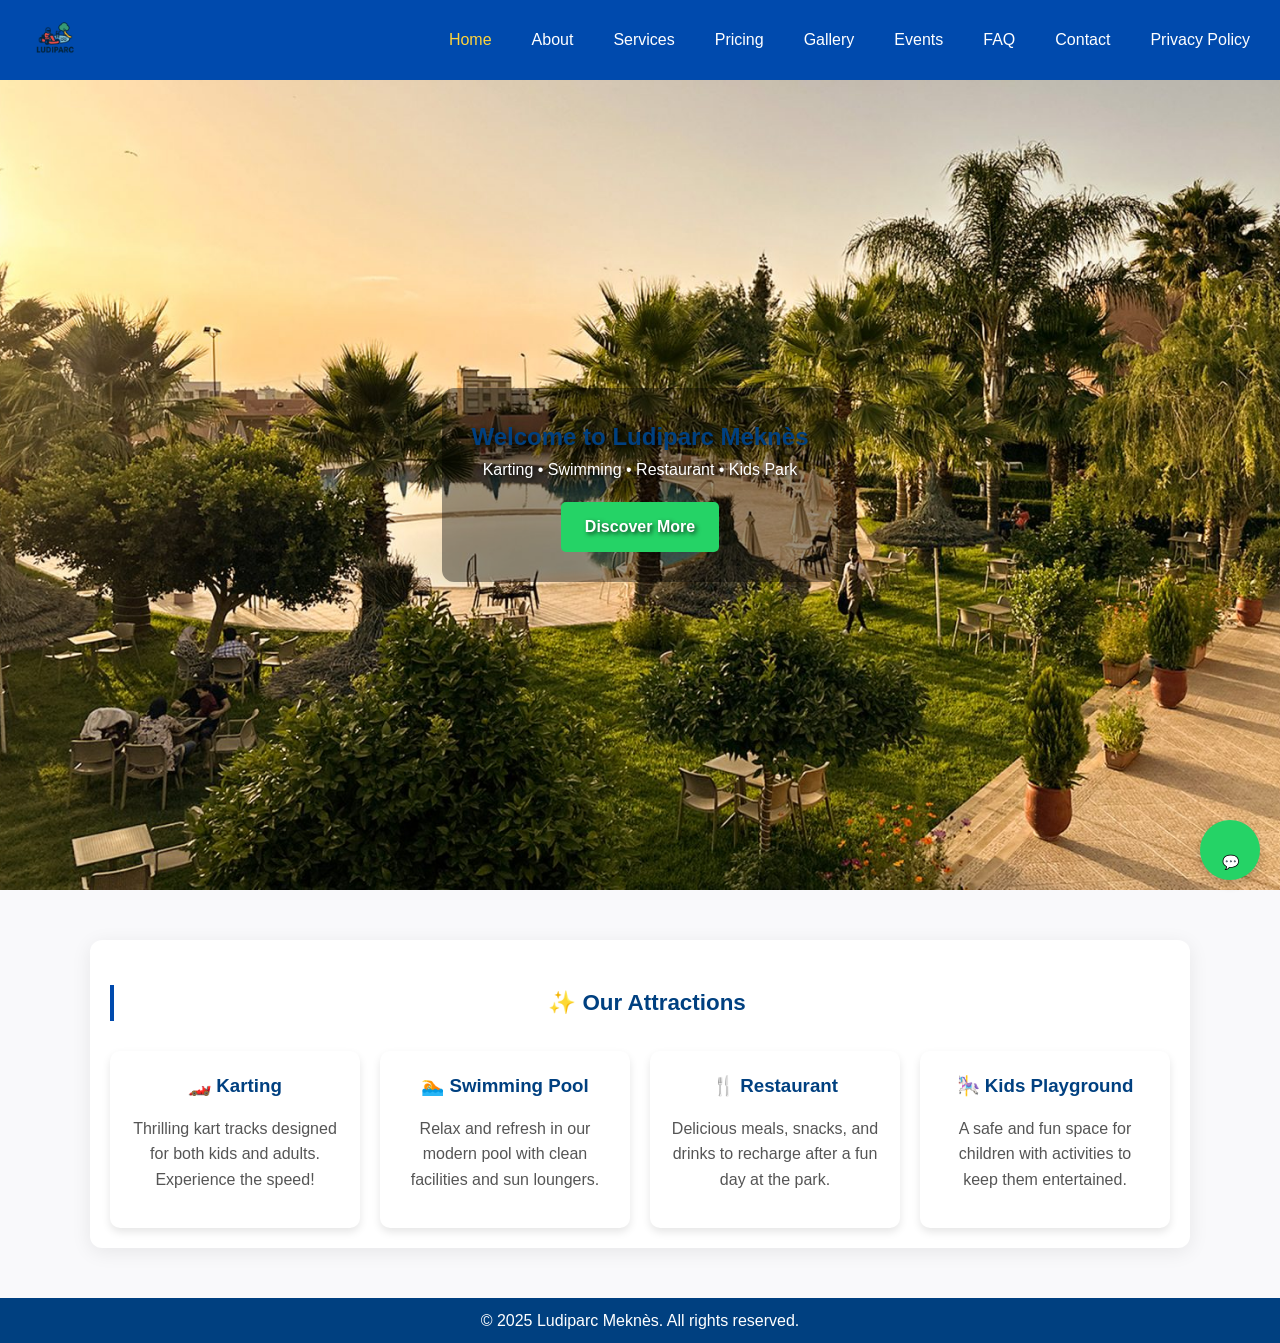
==== index.html @ 3d6740bc "Add files via upload" ====
<!DOCTYPE html>
<html lang="en">
<head>
  <meta charset="UTF-8">
  <meta name="viewport" content="width=device-width, initial-scale=1.0">
  <title>Ludiparc Meknès</title>
  <link rel="stylesheet" href="css/style.css">
  <link rel="icon" type="image/png" href="images/logo.png">
</head>
<body>
  <!-- Navbar -->
  <nav>
    <img src="images/logo.png" alt="Ludiparc Logo" class="logo">
    <ul>
      <li><a href="index.html" class="active">Home</a></li>
      <li><a href="about.html">About</a></li>
      <li><a href="services.html">Services</a></li>
      <li><a href="pricing.html">Pricing</a></li>
      <li><a href="gallery.html">Gallery</a></li>
      <li><a href="events.html">Events</a></li>
      <li><a href="faq.html">FAQ</a></li>
      <li><a href="contact.html">Contact</a></li>
      <li><a href="privacy.html">Privacy Policy</a></li>
    </ul>
  </nav>

  <!-- Large Hero Image Section -->
  <section class="hero">
    <div class="hero-content">
      <h1>Welcome to Ludiparc Meknès</h1>
      <p>Karting • Swimming • Restaurant • Kids Park</p>
      <a href="services.html" class="btn">Discover More</a>
    </div>
  </section>

  <!-- Attractions Section -->
  <main class="home-section">
    <h2>✨ Our Attractions</h2>
    <div class="home-container">
      <div class="home-card">
        <h3>🏎️ Karting</h3>
        <p>Thrilling kart tracks designed for both kids and adults. Experience the speed!</p>
      </div>

      <div class="home-card">
        <h3>🏊 Swimming Pool</h3>
        <p>Relax and refresh in our modern pool with clean facilities and sun loungers.</p>
      </div>

      <div class="home-card">
        <h3>🍴 Restaurant</h3>
        <p>Delicious meals, snacks, and drinks to recharge after a fun day at the park.</p>
      </div>

      <div class="home-card">
        <h3>🎠 Kids Playground</h3>
        <p>A safe and fun space for children with activities to keep them entertained.</p>
      </div>
    </div>
  </main>

  <!-- Footer -->
  <footer>
    <p>&copy; 2025 Ludiparc Meknès. All rights reserved.</p>
  </footer>

  <!-- Floating WhatsApp -->
  <a href="https://wa.me/212600000000" class="whatsapp-float">💬</a>
</body>
</html>
---- css/style.css ----
body { margin:0; font-family: Arial, sans-serif; background:#f9f9f9; color:#333; }
nav { display:flex; justify-content:space-between; align-items:center; background:#004080; padding:10px 20px; }
nav ul { list-style:none; display:flex; margin:0; padding:0; }
nav ul li { margin-left:20px; }
nav ul li a { color:white; text-decoration:none; font-weight:bold; }
nav .logo { height:40px; }
.hero { background:url('images/hero.jpg') no-repeat center center/cover; color:white; text-align:center; padding:120px 20px; }
h1 { color:#004080; }
.btn { background:#25D366; color:white; padding:10px 20px; text-decoration:none; border-radius:5px; }
.btn:hover { background:#1ebe57; }
footer { background:#004080; color:white; text-align:center; padding:10px; margin-top:20px; }
.whatsapp-float { position:fixed; width:60px; height:60px; bottom:20px; right:20px; background:#25D366; color:white; border-radius:50%; text-align:center; font-size:30px; line-height:60px; text-decoration:none; box-shadow:2px 2px 5px rgba(0,0,0,0.3); }
.whatsapp-float:hover { background:#1ebe57; }
.hero {
  background: url('../images/hero.jpg') no-repeat center center/cover;
  height: 90vh; /* 90% of the screen height */
  display: flex;
  align-items: center;
  justify-content: center;
  text-align: center;
  color: white;
  text-shadow: 2px 2px 4px rgba(0,0,0,0.7);
}

.hero-content {
  background: rgba(0, 0, 0, 0.4); /* dark overlay for readability */
  padding: 30px;
  border-radius: 12px;
}

.btn {
  display: inline-block;
  margin-top: 20px;
  background: #25D366;
  color: white;
  padding: 12px 24px;
  text-decoration: none;
  font-weight: bold;
  border-radius: 5px;
  transition: background 0.3s;
}

.btn:hover {
  background: #1ebe57;
}

/* Contact Section */
.contact-section {
  max-width: 1100px;
  margin: 50px auto;
  padding: 20px;
  text-align: center;
}

.contact-section h1 {
  color: #004080;
  margin-bottom: 30px;
}

.contact-container {
  display: flex;
  flex-wrap: wrap;
  justify-content: space-between;
  gap: 20px;
}

.contact-card {
  flex: 1 1 40%;
  background: #fff;
  padding: 20px;
  border-radius: 10px;
  box-shadow: 0 4px 8px rgba(0,0,0,0.1);
  text-align: left;
}

.contact-card h2 {
  margin-top: 0;
  color: #004080;
}

.map-container {
  flex: 1 1 55%;
  border-radius: 10px;
  overflow: hidden;
  box-shadow: 0 4px 8px rgba(0,0,0,0.1);
}
/* About Section */
.about-section {
  max-width: 1100px;
  margin: 50px auto;
  padding: 20px;
  text-align: center;
}

.about-section h1 {
  color: #004080;
  margin-bottom: 30px;
}

.about-container {
  display: flex;
  flex-wrap: wrap;
  justify-content: center;
  gap: 20px;
}

.about-card {
  flex: 1 1 30%;
  background: #fff;
  padding: 20px;
  border-radius: 10px;
  box-shadow: 0 4px 8px rgba(0,0,0,0.1);
  text-align: left;
}

.about-card h2 {
  color: #004080;
  margin-top: 0;
}
/* Events Section */
.events-section {
  max-width: 1100px;
  margin: 50px auto;
  padding: 20px;
  text-align: center;
}

.events-section h1 {
  color: #004080;
  margin-bottom: 30px;
}

.events-container {
  display: flex;
  flex-wrap: wrap;
  justify-content: center;
  gap: 20px;
}

.event-card {
  flex: 1 1 30%;
  background: #fff;
  padding: 20px;
  border-radius: 10px;
  box-shadow: 0 4px 8px rgba(0,0,0,0.1);
  text-align: left;
}

.event-card h2 {
  color: #004080;
  margin-top: 0;
}
/* Home Section */
.home-section {
  max-width: 1100px;
  margin: 50px auto;
  padding: 20px;
  text-align: center;
}

.home-section h2 {
  color: #004080;
  margin-bottom: 30px;
}

.home-container {
  display: flex;
  flex-wrap: wrap;
  justify-content: center;
  gap: 20px;
}

.home-card {
  flex: 1 1 22%;
  background: #fff;
  padding: 20px;
  border-radius: 10px;
  box-shadow: 0 4px 8px rgba(0,0,0,0.1);
  text-align: center;
}

.home-card h3 {
  color: #004080;
  margin-top: 0;
  margin-bottom: 10px;
}
/* FAQ Section */
.faq-section {
  max-width: 1100px;
  margin: 50px auto;
  padding: 20px;
  text-align: center;
}

.faq-section h1 {
  color: #004080;
  margin-bottom: 30px;
}

.faq-container {
  display: flex;
  flex-wrap: wrap;
  justify-content: center;
  gap: 20px;
}

.faq-card {
  flex: 1 1 30%;
  background: #fff;
  padding: 20px;
  border-radius: 10px;
  box-shadow: 0 4px 8px rgba(0,0,0,0.1);
  text-align: left;
}

.faq-card h2 {
  color: #004080;
  margin-top: 0;
}
/* Services Section */
.services-section {
  max-width: 1100px;
  margin: 50px auto;
  padding: 20px;
  text-align: center;
}

.services-section h1 {
  color: #004080;
  margin-bottom: 30px;
}

.services-container {
  display: flex;
  flex-wrap: wrap;
  justify-content: center;
  gap: 20px;
}

.service-card {
  flex: 1 1 22%;
  background: #fff;
  padding: 20px;
  border-radius: 10px;
  box-shadow: 0 4px 8px rgba(0,0,0,0.1);
  text-align: left;
}

.service-card h2 {
  color: #004080;
  margin: 0 0 10px 0;
}
/* Pricing Container */
.pricing-container {
  display: grid;
  grid-template-columns: repeat(auto-fit, minmax(250px, 1fr));
  gap: 25px;
  max-width: 1100px;
  margin: 0 auto;
}

/* Pricing Card */
.pricing-card {
  background: #fafafa;
  border-radius: 12px;
  padding: 25px;
  box-shadow: 0 5px 15px rgba(0,0,0,0.1);
  transition: transform 0.3s ease, box-shadow 0.3s ease;
}

.pricing-card:hover {
  transform: translateY(-8px);
  box-shadow: 0 8px 20px rgba(0,0,0,0.15);
}

.pricing-card h2 {
  font-size: 1.5rem;
  margin-bottom: 15px;
}

.pricing-card p {
  margin-bottom: 10px;
  font-size: 1rem;
  color: #555;
}

.pricing-card .price {
  font-size: 1.4rem;
  font-weight: bold;
  color: #ff6600;
}

/* Floating WhatsApp Button */
.whatsapp-float {
  position: fixed;
  bottom: 20px;
  right: 20px;
  background: #25D366;
  color: #fff;
  font-size: 1.6rem;
  padding: 12px 16px;
  border-radius: 50%;
  box-shadow: 0 4px 10px rgba(0,0,0,0.2);
  text-decoration: none;
  transition: transform 0.3s ease;
}

.whatsapp-float:hover {
  transform: scale(1.1);
  background: #1ebe5d;
}
/* Gallery Section */
.gallery-section {
  padding: 60px 20px;
  text-align: center;
}

.gallery-section h1 {
  font-size: 2.5rem;
  margin-bottom: 10px;
  color: #222;
}

.gallery-section .subtitle {
  color: #666;
  margin-bottom: 40px;
  font-size: 1.1rem;
}

.gallery-grid {
  display: grid;
  grid-template-columns: repeat(auto-fit, minmax(250px, 1fr));
  gap: 15px;
  max-width: 1200px;
  margin: auto;
}

.gallery-grid img {
  width: 100%;
  border-radius: 12px;
  box-shadow: 0 4px 12px rgba(0,0,0,0.15);
  transition: transform 0.3s ease, box-shadow 0.3s ease;
  cursor: pointer;
}

.gallery-grid img:hover {
  transform: scale(1.05);
  box-shadow: 0 6px 18px rgba(0,0,0,0.25);
}
/* General Reset */
* {
  margin: 0;
  padding: 0;
  box-sizing: border-box;
}

body {
  font-family: "Segoe UI", Tahoma, Geneva, Verdana, sans-serif;
  line-height: 1.6;
  color: #333;
  background: #f9f9fb;
}

/* Navigation Bar */
nav {
  display: flex;
  justify-content: space-between;
  align-items: center;
  background: #004aad;
  padding: 15px 30px;
  box-shadow: 0 2px 5px rgba(0,0,0,0.15);
}

nav .logo {
  height: 50px;
}

nav ul {
  list-style: none;
  display: flex;
  gap: 20px;
}

nav ul li a {
  text-decoration: none;
  color: #fff;
  font-weight: 500;
  transition: color 0.3s;
}

nav ul li a:hover,
nav ul li a.active {
  color: #ffd43b;
}

/* Main Content */
main {
  max-width: 900px;
  margin: 50px auto;
  padding: 30px;
  background: #fff;
  border-radius: 12px;
  box-shadow: 0 4px 20px rgba(0,0,0,0.08);
}

main h1 {
  font-size: 2.2rem;
  color: #004aad;
  margin-bottom: 20px;
  border-bottom: 2px solid #004aad;
  padding-bottom: 10px;
}

main h2 {
  margin-top: 25px;
  font-size: 1.4rem;
  color: #222;
  border-left: 4px solid #004aad;
  padding-left: 10px;
}

main p {
  margin: 15px 0;
  font-size: 1rem;
  color: #555;
}

/* Links */
a {
  color: #004aad;
  text-decoration: none;
}

a:hover {
  text-decoration: underline;
}

/* WhatsApp Floating Button */
.whatsapp-float {
  position: fixed;
  bottom: 20px;
  right: 20px;
  background: #25d366;
  color: #fff;
  padding: 12px 18px;
  border-radius: 50px;
  font-weight: bold;
  font-size: 14px;
  text-decoration: none;
  box-shadow: 0 4px 10px rgba(0,0,0,0.2);
  transition: background 0.3s ease-in-out;
}

.whatsapp-float:hover {
  background: #1ebe5b;
}

/* Responsive */
@media (max-width: 768px) {
  nav {
    flex-direction: column;
    text-align: center;
  }

  nav ul {
    flex-direction: column;
    gap: 10px;
    margin-top: 15px;
  }

  main {
    margin: 20px}
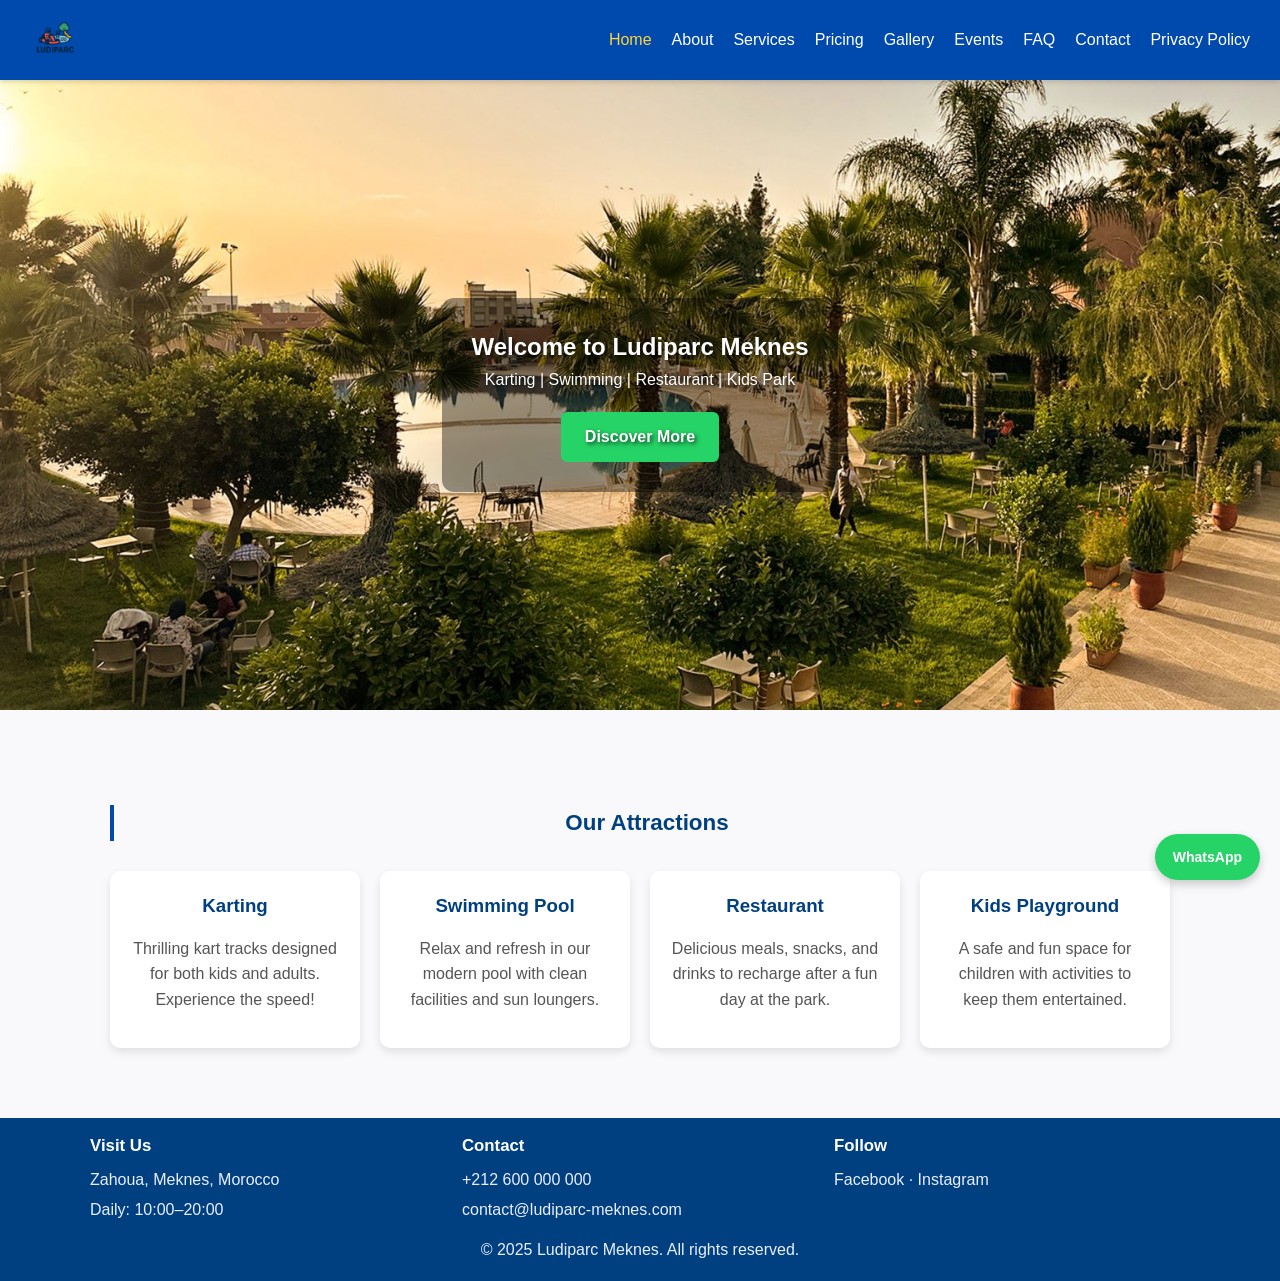
==== commit 1380eae4: "Add files via upload" ====
--- a/index.html
+++ b/index.html
@@ -3,15 +3,29 @@
 <head>
   <meta charset="UTF-8">
   <meta name="viewport" content="width=device-width, initial-scale=1.0">
-  <title>Ludiparc Meknès</title>
+  <meta name="description" content="Ludiparc Meknes: Karting, swimming pool, restaurant and kids park. A family-friendly leisure park in Meknes, Morocco.">
+  <meta name="theme-color" content="#004aad">
+  <meta property="og:type" content="website">
+  <meta property="og:title" content="Ludiparc Meknes">
+  <meta property="og:description" content="Karting, swimming, restaurant and kids park in Meknes.">
+  <meta property="og:image" content="images/hero.jpg">
+  <title>Ludiparc Meknes</title>
   <link rel="stylesheet" href="css/style.css">
   <link rel="icon" type="image/png" href="images/logo.png">
 </head>
-<body>
+<body class="no-scroll">
+  <div class="preloader" role="status" aria-live="polite" aria-label="Loading">
+    <div class="preload-logo">
+      <span class="ring" aria-hidden="true"></span>
+      <img src="images/logo.png" alt="Ludiparc logo">
+    </div>
+    <div class="loading-text">Loading...</div>
+  </div>
   <!-- Navbar -->
   <nav>
     <img src="images/logo.png" alt="Ludiparc Logo" class="logo">
-    <ul>
+    <button class="menu-toggle" aria-label="Toggle menu" aria-expanded="false" aria-controls="primary-nav">&#9776;</button>
+    <ul id="primary-nav">
       <li><a href="index.html" class="active">Home</a></li>
       <li><a href="about.html">About</a></li>
       <li><a href="services.html">Services</a></li>
@@ -27,33 +41,33 @@
   <!-- Large Hero Image Section -->
   <section class="hero">
     <div class="hero-content">
-      <h1>Welcome to Ludiparc Meknès</h1>
-      <p>Karting • Swimming • Restaurant • Kids Park</p>
+      <h1>Welcome to Ludiparc Meknes</h1>
+      <p>Karting | Swimming | Restaurant | Kids Park</p>
       <a href="services.html" class="btn">Discover More</a>
     </div>
   </section>
 
   <!-- Attractions Section -->
   <main class="home-section">
-    <h2>✨ Our Attractions</h2>
+    <h2>Our Attractions</h2>
     <div class="home-container">
       <div class="home-card">
-        <h3>🏎️ Karting</h3>
+        <h3>Karting</h3>
         <p>Thrilling kart tracks designed for both kids and adults. Experience the speed!</p>
       </div>
 
       <div class="home-card">
-        <h3>🏊 Swimming Pool</h3>
+        <h3>Swimming Pool</h3>
         <p>Relax and refresh in our modern pool with clean facilities and sun loungers.</p>
       </div>
 
       <div class="home-card">
-        <h3>🍴 Restaurant</h3>
+        <h3>Restaurant</h3>
         <p>Delicious meals, snacks, and drinks to recharge after a fun day at the park.</p>
       </div>
 
       <div class="home-card">
-        <h3>🎠 Kids Playground</h3>
+        <h3>Kids Playground</h3>
         <p>A safe and fun space for children with activities to keep them entertained.</p>
       </div>
     </div>
@@ -61,10 +75,27 @@
 
   <!-- Footer -->
   <footer>
-    <p>&copy; 2025 Ludiparc Meknès. All rights reserved.</p>
+    <div class="footer-columns">
+      <div>
+        <h3>Visit Us</h3>
+        <p>Zahoua, Meknes, Morocco</p>
+        <p>Daily: 10:00–20:00</p>
+      </div>
+      <div>
+        <h3>Contact</h3>
+        <p><a href="tel:+212600000000">+212 600 000 000</a></p>
+        <p><a href="mailto:contact@ludiparc-meknes.com">contact@ludiparc-meknes.com</a></p>
+      </div>
+      <div>
+        <h3>Follow</h3>
+        <p><a href="https://www.facebook.com/" target="_blank" rel="noopener">Facebook</a> · <a href="https://www.instagram.com/" target="_blank" rel="noopener">Instagram</a></p>
+      </div>
+    </div>
+    <p>&copy; 2025 Ludiparc Meknes. All rights reserved.</p>
   </footer>
 
   <!-- Floating WhatsApp -->
-  <a href="https://wa.me/212600000000" class="whatsapp-float">💬</a>
+  <a href="https://wa.me/212600000000" class="whatsapp-float" aria-label="Chat on WhatsApp">WhatsApp</a>
+  <script src="js/scripts.js" defer></script>
 </body>
 </html>
--- a/css/style.css
+++ b/css/style.css
@@ -1,89 +1,140 @@
-body { margin:0; font-family: Arial, sans-serif; background:#f9f9f9; color:#333; }
-nav { display:flex; justify-content:space-between; align-items:center; background:#004080; padding:10px 20px; }
-nav ul { list-style:none; display:flex; margin:0; padding:0; }
-nav ul li { margin-left:20px; }
-nav ul li a { color:white; text-decoration:none; font-weight:bold; }
-nav .logo { height:40px; }
-.hero { background:url('images/hero.jpg') no-repeat center center/cover; color:white; text-align:center; padding:120px 20px; }
-h1 { color:#004080; }
-.btn { background:#25D366; color:white; padding:10px 20px; text-decoration:none; border-radius:5px; }
+/*
+  Global styles
+  Consolidated and cleaned for consistency and responsiveness
+*/
+/* Design tokens */
+:root { --brand:#004aad; --brand-dark:#004080; --accent:#ffd43b; --bg:#f9f9fb; --text:#333; --success:#25d366; }
+html { scroll-behavior: smooth; }
+* { box-sizing: border-box; }
+body { margin:0; font-family: "Segoe UI", Tahoma, Geneva, Verdana, sans-serif; background:var(--bg); color:var(--text); line-height:1.6; }
+
+/* Navigation */
+nav { position: sticky; top:0; z-index:1000; display:flex; justify-content:space-between; align-items:center; background:var(--brand); padding:15px 30px; box-shadow: 0 2px 5px rgba(0,0,0,0.15); }
+nav .logo { height:50px; }
+nav ul { list-style:none; display:flex; gap:20px; margin:0; padding:0; }
+nav ul li a { color:#fff; text-decoration:none; font-weight:500; transition: color 0.3s; }
+nav ul li a:hover, nav ul li a.active { color:var(--accent); }
+/* Hamburger */
+.menu-toggle { display:none; background:transparent; border:0; color:#fff; font-size:28px; cursor:pointer; }
+
+/* Hero */
+.hero { background: url('../images/hero.jpg') no-repeat center center/cover; min-height: 70vh; display:flex; align-items:center; justify-content:center; text-align:center; color:#fff; text-shadow: 2px 2px 4px rgba(0,0,0,0.7); }
+.hero-content { background: rgba(0,0,0,0.4); padding:30px; border-radius:12px; }
+
+/* Buttons */
+.btn { display:inline-block; margin-top:20px; background:#25d366; color:#fff; padding:12px 24px; text-decoration:none; font-weight:bold; border-radius:6px; transition: background 0.3s; }
 .btn:hover { background:#1ebe57; }
-footer { background:#004080; color:white; text-align:center; padding:10px; margin-top:20px; }
-.whatsapp-float { position:fixed; width:60px; height:60px; bottom:20px; right:20px; background:#25D366; color:white; border-radius:50%; text-align:center; font-size:30px; line-height:60px; text-decoration:none; box-shadow:2px 2px 5px rgba(0,0,0,0.3); }
-.whatsapp-float:hover { background:#1ebe57; }
-.hero {
-  background: url('../images/hero.jpg') no-repeat center center/cover;
-  height: 90vh; /* 90% of the screen height */
-  display: flex;
+
+/* Main containers */
+main { max-width: 1100px; margin: 50px auto; padding: 20px; background:#fff; border-radius:12px; box-shadow: 0 4px 20px rgba(0,0,0,0.08); }
+main h1 { font-size: 2.2rem; color:#004aad; margin-bottom:20px; border-bottom:2px solid #004aad; padding-bottom:10px; }
+main h2 { margin-top:25px; font-size:1.3rem; color:#222; border-left:4px solid #004aad; padding-left:10px; }
+main p { margin: 15px 0; color:#555; }
+
+/* Section specific */
+.home-section, .about-section, .services-section, .events-section, .faq-section, .gallery-section { background: transparent; box-shadow:none; border-radius:0; }
+.home-container, .about-container, .services-container, .events-container, .faq-container { display:flex; flex-wrap:wrap; justify-content:center; gap:20px; }
+.home-card, .about-card, .service-card, .event-card, .faq-card { flex: 1 1 250px; background:#fff; padding:20px; border-radius:10px; box-shadow: 0 4px 8px rgba(0,0,0,0.1); }
+.home-card h3, .about-card h2, .service-card h2, .event-card h2, .faq-card h2 { color:#004080; margin:0 0 10px; }
+
+/* Contact */
+.contact-section { text-align:center; }
+.contact-container { display:flex; flex-wrap:wrap; justify-content:space-between; gap:20px; }
+.contact-card { flex: 1 1 320px; background:#fff; padding:20px; border-radius:10px; box-shadow: 0 4px 8px rgba(0,0,0,0.1); text-align:left; }
+.map-container { flex: 1 1 420px; border-radius:10px; overflow:hidden; box-shadow: 0 4px 8px rgba(0,0,0,0.1); }
+
+/* Pricing */
+.pricing-container { display: grid; grid-template-columns: repeat(auto-fit, minmax(250px, 1fr)); gap: 25px; max-width: 1100px; margin: 0 auto; }
+.pricing-card { background:#fafafa; border-radius:12px; padding:25px; box-shadow: 0 5px 15px rgba(0,0,0,0.1); transition: transform 0.3s ease, box-shadow 0.3s ease; }
+.pricing-card:hover { transform: translateY(-8px); box-shadow: 0 8px 20px rgba(0,0,0,0.15); }
+.pricing-card h2 { font-size:1.4rem; margin-bottom:15px; }
+.pricing-card p { margin-bottom:10px; color:#555; }
+.pricing-card .price { font-size:1.3rem; font-weight:bold; color:#ff6600; }
+
+/* Gallery */
+.gallery-section { text-align:center; }
+.gallery-grid { display:grid; grid-template-columns: repeat(auto-fit, minmax(250px, 1fr)); gap:15px; max-width:1200px; margin:auto; }
+.gallery-grid img { width:100%; border-radius:12px; box-shadow: 0 4px 12px rgba(0,0,0,0.15); transition: transform 0.3s ease, box-shadow 0.3s ease; cursor:pointer; }
+.gallery-grid img:hover { transform: scale(1.05); box-shadow: 0 6px 18px rgba(0,0,0,0.25); }
+
+/* Footer */
+footer { background:#004080; color:white; text-align:center; padding:15px; margin-top:40px; }
+footer .footer-columns { display:grid; grid-template-columns: repeat(auto-fit, minmax(220px, 1fr)); gap:16px; max-width:1100px; margin:0 auto 10px; text-align:left; }
+footer h3 { margin:0 0 8px; font-size:1.05rem; }
+footer p, footer a { color:#e9eefb; margin:4px 0; text-decoration:none; }
+footer a:hover { text-decoration:underline; }
+
+/* WhatsApp Floating Button */
+.whatsapp-float { position:fixed; bottom:20px; right:20px; background:var(--success); color:#fff; padding:12px 18px; border-radius:50px; font-weight:bold; font-size:14px; text-decoration:none; box-shadow: 0 4px 10px rgba(0,0,0,0.2); transition: transform 0.2s, background 0.3s; }
+.whatsapp-float:hover { background:#1ebe5d; transform: scale(1.05); }
+
+/* Preloader (Loading screen) */
+.preloader {
+  position: fixed;
+  inset: 0;
+  background: linear-gradient(160deg, #004aad 0%, #0b63c7 100%);
+  display: flex;
+  flex-direction: column;
   align-items: center;
   justify-content: center;
-  text-align: center;
-  color: white;
-  text-shadow: 2px 2px 4px rgba(0,0,0,0.7);
-}
-
-.hero-content {
-  background: rgba(0, 0, 0, 0.4); /* dark overlay for readability */
-  padding: 30px;
-  border-radius: 12px;
-}
-
-.btn {
-  display: inline-block;
-  margin-top: 20px;
-  background: #25D366;
-  color: white;
-  padding: 12px 24px;
-  text-decoration: none;
-  font-weight: bold;
-  border-radius: 5px;
-  transition: background 0.3s;
-}
-
-.btn:hover {
-  background: #1ebe57;
-}
-
-/* Contact Section */
-.contact-section {
-  max-width: 1100px;
-  margin: 50px auto;
-  padding: 20px;
-  text-align: center;
-}
-
-.contact-section h1 {
-  color: #004080;
-  margin-bottom: 30px;
-}
-
-.contact-container {
-  display: flex;
-  flex-wrap: wrap;
-  justify-content: space-between;
-  gap: 20px;
-}
-
-.contact-card {
-  flex: 1 1 40%;
-  background: #fff;
-  padding: 20px;
-  border-radius: 10px;
-  box-shadow: 0 4px 8px rgba(0,0,0,0.1);
-  text-align: left;
-}
-
-.contact-card h2 {
-  margin-top: 0;
-  color: #004080;
-}
-
-.map-container {
-  flex: 1 1 55%;
-  border-radius: 10px;
-  overflow: hidden;
-  box-shadow: 0 4px 8px rgba(0,0,0,0.1);
-}
+  z-index: 9999;
+  transition: opacity 0.5s ease, visibility 0.5s ease;
+}
+
+.preloader .preload-logo {
+  width: 90px;
+  height: 90px;
+  border-radius: 50%;
+  background: #ffffff;
+  display: grid;
+  place-items: center;
+  box-shadow: 0 10px 25px rgba(0,0,0,0.25);
+  margin-bottom: 16px;
+  position: relative;
+}
+
+.preloader .preload-logo img {
+  width: 56px;
+  height: auto;
+  animation: float 1.8s ease-in-out infinite;
+}
+
+.preloader .ring {
+  position: absolute;
+  width: 110px;
+  height: 110px;
+  border-radius: 50%;
+  border: 3px solid rgba(255,255,255,0.35);
+  border-top-color: #ffd43b;
+  animation: spin 1.2s linear infinite;
+}
+
+.preloader .loading-text {
+  color: #fff;
+  font-weight: 600;
+  letter-spacing: 0.04em;
+  opacity: 0.9;
+}
+
+/* Hide preloader once loaded */
+body.loaded .preloader { opacity: 0; visibility: hidden; pointer-events: none; }
+body.no-scroll { overflow: hidden; }
+
+/* Keyframes */
+@keyframes spin { from { transform: rotate(0deg);} to { transform: rotate(360deg);} }
+@keyframes float { 0%,100% { transform: translateY(0);} 50% { transform: translateY(-6px);} }
+
+/* Responsive */
+@media (max-width: 768px) {
+  nav { flex-wrap: wrap; }
+  .menu-toggle { display:block; }
+  nav ul { display:none; width:100%; flex-direction:column; gap:10px; margin-top:12px; }
+  body.nav-open nav ul { display:flex; }
+  main { margin: 20px; padding: 20px; }
+}
+
+/* Accessibility */
+:focus-visible { outline: 2px dashed var(--accent); outline-offset: 2px; }
 /* About Section */
 .about-section {
   max-width: 1100px;
@@ -469,4 +520,4 @@
   }
 
   main {
-    margin: 20px}+    margin: 20px}
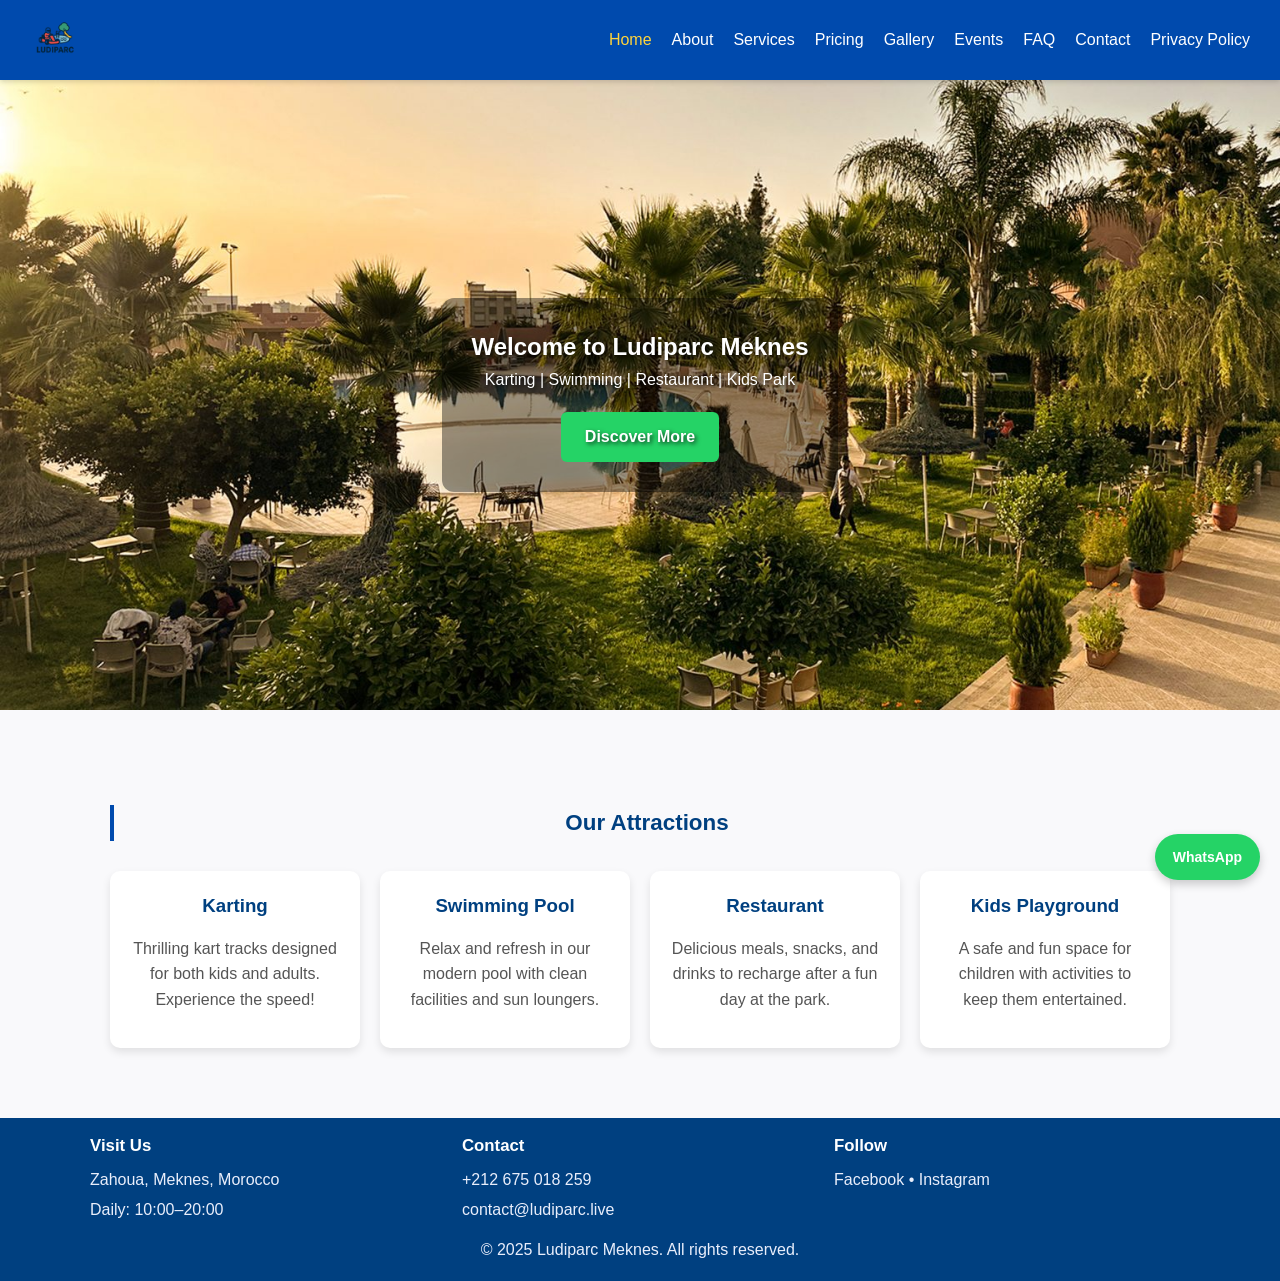
==== commit ce2f0d32: "Add files via upload" ====
--- a/index.html
+++ b/index.html
@@ -1,4 +1,4 @@
-<!DOCTYPE html>
+﻿<!DOCTYPE html>
 <html lang="en">
 <head>
   <meta charset="UTF-8">
@@ -83,19 +83,23 @@
       </div>
       <div>
         <h3>Contact</h3>
-        <p><a href="tel:+212600000000">+212 600 000 000</a></p>
-        <p><a href="mailto:contact@ludiparc-meknes.com">contact@ludiparc-meknes.com</a></p>
+        <p><a href="tel:+212675018259">+212 675 018 259</a></p>
+        <p><a href="mailto:contact@ludiparc.live">contact@ludiparc.live</a></p>
       </div>
       <div>
         <h3>Follow</h3>
-        <p><a href="https://www.facebook.com/" target="_blank" rel="noopener">Facebook</a> · <a href="https://www.instagram.com/" target="_blank" rel="noopener">Instagram</a></p>
+        <p><a href="https://www.facebook.com/" target="_blank" rel="noopener">Facebook</a> • <a href="https://www.instagram.com/" target="_blank" rel="noopener">Instagram</a></p>
       </div>
     </div>
     <p>&copy; 2025 Ludiparc Meknes. All rights reserved.</p>
   </footer>
 
   <!-- Floating WhatsApp -->
-  <a href="https://wa.me/212600000000" class="whatsapp-float" aria-label="Chat on WhatsApp">WhatsApp</a>
+  <a href="https://wa.me/212675018259" class="whatsapp-float" aria-label="Chat on WhatsApp">WhatsApp</a>
   <script src="js/scripts.js" defer></script>
 </body>
 </html>
+
+
+
+
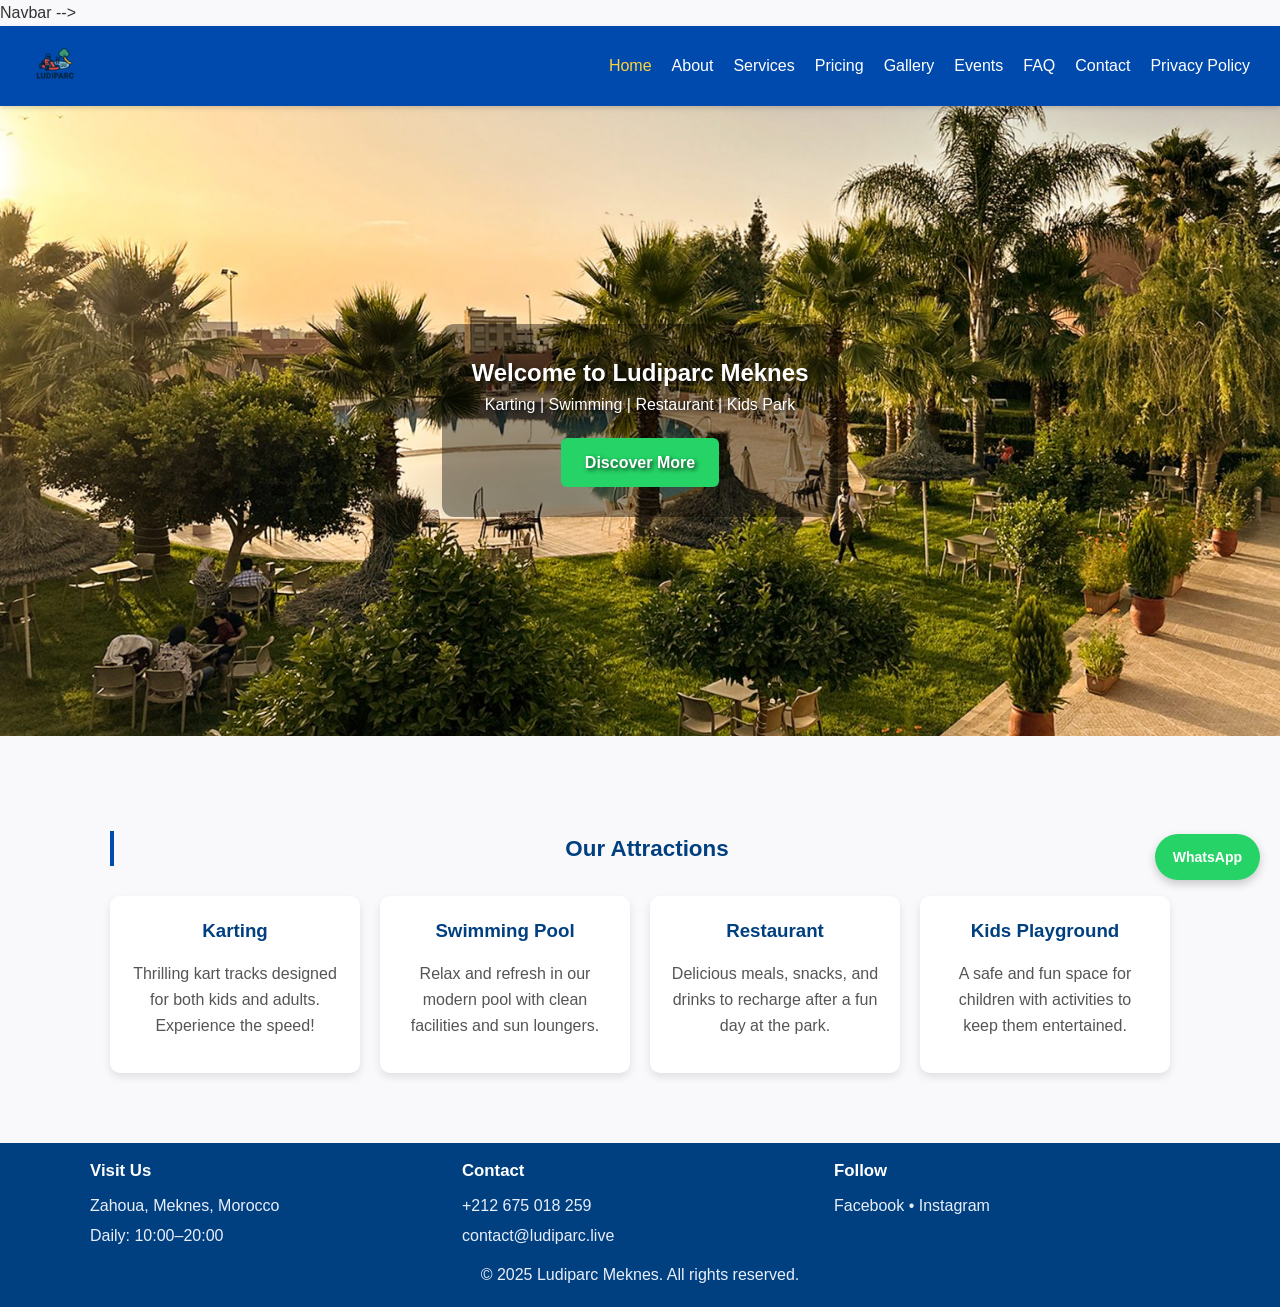
==== commit a8a46207: "Update index.html" ====
--- a/index.html
+++ b/index.html
@@ -1,105 +1,126 @@
-﻿<!DOCTYPE html>
-<html lang="en">
-<head>
-  <meta charset="UTF-8">
-  <meta name="viewport" content="width=device-width, initial-scale=1.0">
-  <meta name="description" content="Ludiparc Meknes: Karting, swimming pool, restaurant and kids park. A family-friendly leisure park in Meknes, Morocco.">
-  <meta name="theme-color" content="#004aad">
-  <meta property="og:type" content="website">
-  <meta property="og:title" content="Ludiparc Meknes">
-  <meta property="og:description" content="Karting, swimming, restaurant and kids park in Meknes.">
-  <meta property="og:image" content="images/hero.jpg">
-  <title>Ludiparc Meknes</title>
-  <link rel="stylesheet" href="css/style.css">
-  <link rel="icon" type="image/png" href="images/logo.png">
-</head>
-<body class="no-scroll">
-  <div class="preloader" role="status" aria-live="polite" aria-label="Loading">
-    <div class="preload-logo">
-      <span class="ring" aria-hidden="true"></span>
-      <img src="images/logo.png" alt="Ludiparc logo">
-    </div>
-    <div class="loading-text">Loading...</div>
-  </div>
-  <!-- Navbar -->
-  <nav>
-    <img src="images/logo.png" alt="Ludiparc Logo" class="logo">
-    <button class="menu-toggle" aria-label="Toggle menu" aria-expanded="false" aria-controls="primary-nav">&#9776;</button>
-    <ul id="primary-nav">
-      <li><a href="index.html" class="active">Home</a></li>
-      <li><a href="about.html">About</a></li>
-      <li><a href="services.html">Services</a></li>
-      <li><a href="pricing.html">Pricing</a></li>
-      <li><a href="gallery.html">Gallery</a></li>
-      <li><a href="events.html">Events</a></li>
-      <li><a href="faq.html">FAQ</a></li>
-      <li><a href="contact.html">Contact</a></li>
-      <li><a href="privacy.html">Privacy Policy</a></li>
-    </ul>
-  </nav>
-
-  <!-- Large Hero Image Section -->
-  <section class="hero">
-    <div class="hero-content">
-      <h1>Welcome to Ludiparc Meknes</h1>
-      <p>Karting | Swimming | Restaurant | Kids Park</p>
-      <a href="services.html" class="btn">Discover More</a>
-    </div>
-  </section>
-
-  <!-- Attractions Section -->
-  <main class="home-section">
-    <h2>Our Attractions</h2>
-    <div class="home-container">
-      <div class="home-card">
-        <h3>Karting</h3>
-        <p>Thrilling kart tracks designed for both kids and adults. Experience the speed!</p>
-      </div>
-
-      <div class="home-card">
-        <h3>Swimming Pool</h3>
-        <p>Relax and refresh in our modern pool with clean facilities and sun loungers.</p>
-      </div>
-
-      <div class="home-card">
-        <h3>Restaurant</h3>
-        <p>Delicious meals, snacks, and drinks to recharge after a fun day at the park.</p>
-      </div>
-
-      <div class="home-card">
-        <h3>Kids Playground</h3>
-        <p>A safe and fun space for children with activities to keep them entertained.</p>
-      </div>
-    </div>
-  </main>
-
-  <!-- Footer -->
-  <footer>
-    <div class="footer-columns">
-      <div>
-        <h3>Visit Us</h3>
-        <p>Zahoua, Meknes, Morocco</p>
-        <p>Daily: 10:00–20:00</p>
-      </div>
-      <div>
-        <h3>Contact</h3>
-        <p><a href="tel:+212675018259">+212 675 018 259</a></p>
-        <p><a href="mailto:contact@ludiparc.live">contact@ludiparc.live</a></p>
-      </div>
-      <div>
-        <h3>Follow</h3>
-        <p><a href="https://www.facebook.com/" target="_blank" rel="noopener">Facebook</a> • <a href="https://www.instagram.com/" target="_blank" rel="noopener">Instagram</a></p>
-      </div>
-    </div>
-    <p>&copy; 2025 Ludiparc Meknes. All rights reserved.</p>
-  </footer>
-
-  <!-- Floating WhatsApp -->
-  <a href="https://wa.me/212675018259" class="whatsapp-float" aria-label="Chat on WhatsApp">WhatsApp</a>
-  <script src="js/scripts.js" defer></script>
-</body>
-</html>
+﻿<!DOCTYPE html>
+<html lang="en">
+<head>
+  <meta charset="UTF-8">
+  <meta name="viewport" content="width=device-width, initial-scale=1.0">
+  <meta name="description" content="Ludiparc Meknes: Karting, swimming pool, restaurant and kids park. A family-friendly leisure park in Meknes, Morocco.">
+  <meta name="theme-color" content="#004aad">
+  <meta property="og:type" content="website">
+  <meta property="og:title" content="Ludiparc Meknes">
+  <meta property="og:description" content="Karting, swimming, restaurant and kids park in Meknes.">
+  <meta property="og:image" content="images/hero.jpg">
+  <title>Ludiparc Meknes</title>
+  <link rel="stylesheet" href="css/style.css">
+  <link rel="icon" type="image/png" href="images/logo.png">
+  <!-- Google tag (gtag.js) -->
+<script async src="https://www.googletagmanager.com/gtag/js?id=G-BG5MDZPJMT"></script>
+<script>
+  window.dataLayer = window.dataLayer || [];
+  function gtag(){dataLayer.push(arguments);}
+  gtag('js', new Date());
+
+  gtag('config', 'G-BG5MDZPJMT');
+</script>
+  <!-- Google Tag Manager -->
+<script>(function(w,d,s,l,i){w[l]=w[l]||[];w[l].push({'gtm.start':
+new Date().getTime(),event:'gtm.js'});var f=d.getElementsByTagName(s)[0],
+j=d.createElement(s),dl=l!='dataLayer'?'&l='+l:'';j.async=true;j.src=
+'https://www.googletagmanager.com/gtm.js?id='+i+dl;f.parentNode.insertBefore(j,f);
+})(window,document,'script','dataLayer','GTM-WLMX9LKL');</script>
+<!-- End Google Tag Manager -->
+</head>
+<body class="no-scroll">
+  <div class="preloader" role="status" aria-live="polite" aria-label="Loading">
+    <div class="preload-logo">
+      <span class="ring" aria-hidden="true"></span>
+      <img src="images/logo.png" alt="Ludiparc logo">
+    </div>
+    <div class="loading-text">Loading...</div>
+  </div>
+  <!-- <!-- Google Tag Manager (noscript) -->
+<noscript><iframe src="https://www.googletagmanager.com/ns.html?id=GTM-WLMX9LKL"
+height="0" width="0" style="display:none;visibility:hidden"></iframe></noscript>
+<!-- End Google Tag Manager (noscript) -->Navbar -->
+  <nav>
+    <img src="images/logo.png" alt="Ludiparc Logo" class="logo">
+    <button class="menu-toggle" aria-label="Toggle menu" aria-expanded="false" aria-controls="primary-nav">&#9776;</button>
+    <ul id="primary-nav">
+      <li><a href="index.html" class="active">Home</a></li>
+      <li><a href="about.html">About</a></li>
+      <li><a href="services.html">Services</a></li>
+      <li><a href="pricing.html">Pricing</a></li>
+      <li><a href="gallery.html">Gallery</a></li>
+      <li><a href="events.html">Events</a></li>
+      <li><a href="faq.html">FAQ</a></li>
+      <li><a href="contact.html">Contact</a></li>
+      <li><a href="privacy.html">Privacy Policy</a></li>
+    </ul>
+  </nav>
+
+  <!-- Large Hero Image Section -->
+  <section class="hero">
+    <div class="hero-content">
+      <h1>Welcome to Ludiparc Meknes</h1>
+      <p>Karting | Swimming | Restaurant | Kids Park</p>
+      <a href="services.html" class="btn">Discover More</a>
+    </div>
+  </section>
+
+  <!-- Attractions Section -->
+  <main class="home-section">
+    <h2>Our Attractions</h2>
+    <div class="home-container">
+      <div class="home-card">
+        <h3>Karting</h3>
+        <p>Thrilling kart tracks designed for both kids and adults. Experience the speed!</p>
+      </div>
+
+      <div class="home-card">
+        <h3>Swimming Pool</h3>
+        <p>Relax and refresh in our modern pool with clean facilities and sun loungers.</p>
+      </div>
+
+      <div class="home-card">
+        <h3>Restaurant</h3>
+        <p>Delicious meals, snacks, and drinks to recharge after a fun day at the park.</p>
+      </div>
+
+      <div class="home-card">
+        <h3>Kids Playground</h3>
+        <p>A safe and fun space for children with activities to keep them entertained.</p>
+      </div>
+    </div>
+  </main>
+
+  <!-- Footer -->
+  <footer>
+    <div class="footer-columns">
+      <div>
+        <h3>Visit Us</h3>
+        <p>Zahoua, Meknes, Morocco</p>
+        <p>Daily: 10:00–20:00</p>
+      </div>
+      <div>
+        <h3>Contact</h3>
+        <p><a href="tel:+212675018259">+212 675 018 259</a></p>
+        <p><a href="mailto:contact@ludiparc.live">contact@ludiparc.live</a></p>
+      </div>
+      <div>
+        <h3>Follow</h3>
+        <p><a href="https://www.facebook.com/" target="_blank" rel="noopener">Facebook</a> • <a href="https://www.instagram.com/" target="_blank" rel="noopener">Instagram</a></p>
+      </div>
+    </div>
+    <p>&copy; 2025 Ludiparc Meknes. All rights reserved.</p>
+  </footer>
+
+  <!-- Floating WhatsApp -->
+  <a href="https://wa.me/212675018259" class="whatsapp-float" aria-label="Chat on WhatsApp">WhatsApp</a>
+  <script src="js/scripts.js" defer></script>
+</body>
+</html>
 
 
 
 
+
+
